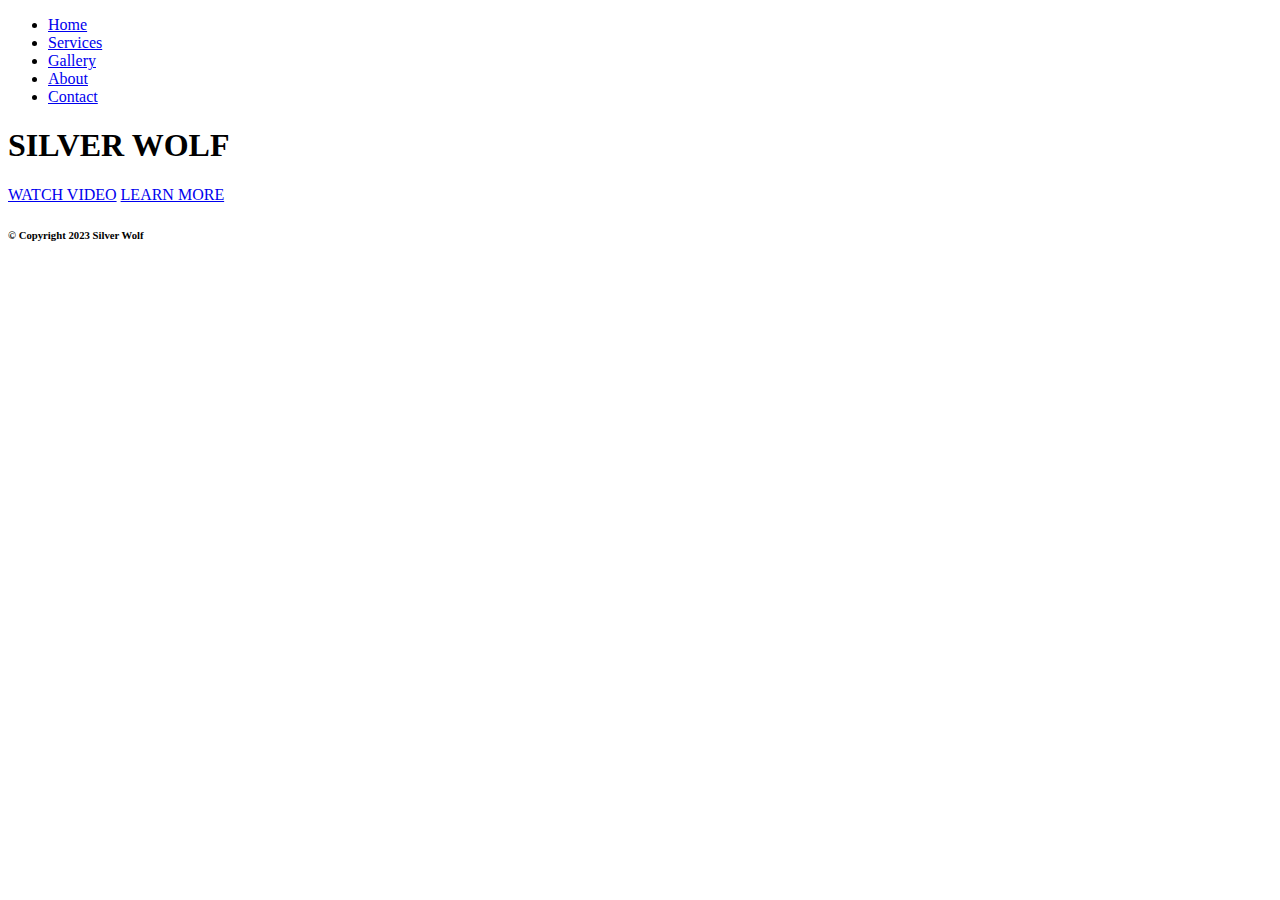
==== index.html @ 578dad00 "added.index.html" ====
<!DOCTYPE html>
<html>
    <head>
        <title>SILVER WOLF </title>
        <link rel="stylesheet" type = "text/css" href="style.css">
    </head>
<body>
    <header>
     <div class = "main">

        




            <ul>
                <li class="active"><a href="index.html">Home</a></li>
                <li><a href="#">Services</a></li>
                <li><a href="gallery.html">Gallery</a></li>
                <li><a href="#">About</a></li>
                <li><a href="#">Contact</a></li>
            </ul>
        </div>
        <div class="title">
            <h1>SILVER WOLF </h1>
        </div>
        <div class="button">
            <a href="#" class="btn">WATCH VIDEO</a>
            <a href="#" class="btn">LEARN MORE</a>
        </div>
    </header>
    <footer>
        <h6>&copy; Copyright 2023 Silver Wolf</h6>
    </footer>

</body>

</html>
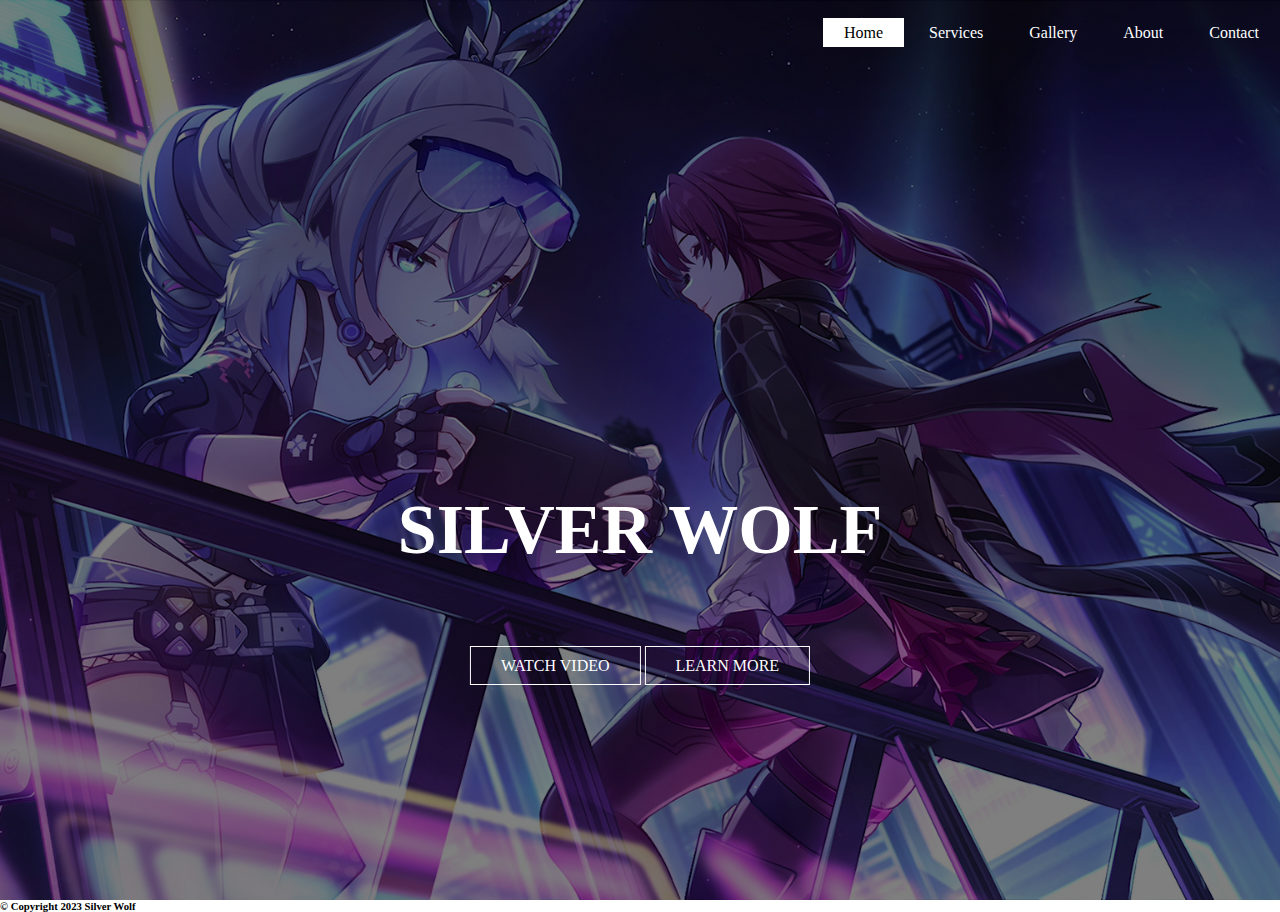
==== commit db2255b9: "Update index.html" ====
--- a/index.html
+++ b/index.html
@@ -25,7 +25,7 @@
             <h1>SILVER WOLF </h1>
         </div>
         <div class="button">
-            <a href="#" class="btn">WATCH VIDEO</a>
+            <a href="http://www.youtube.com/@ramrem" class="btn">WATCH VIDEO</a>
             <a href="#" class="btn">LEARN MORE</a>
         </div>
     </header>
@@ -35,4 +35,4 @@
 
 </body>
 
-</html>+</html>
--- a/style.css
+++ b/style.css
@@ -0,0 +1,117 @@
+*{
+    margin: 0;
+    padding: 0;
+    font-family: Century Gothic;
+}
+
+header{
+    background-image: linear-gradient(rgba(0,0,0,0.5),rgba(0,0,0,0.5)),url(17.png);
+    background-size: cover;
+    background-position: center;
+    height: 100vh;
+    width: 100%;
+
+}
+
+ul{
+    float: right;
+    list-style-type: none;
+    margin-top: 24px;
+
+}
+ul li {
+    display: inline-block;
+}
+ul li a{
+    text-decoration: none;
+    color: #fff;
+    padding: 5px 20px;
+    border: 1px solid transparent;
+    transition: 0.6s ease;
+}
+
+ul li a:hover{
+    background-color: #fff;
+    color: #000;
+}
+
+ul li.active a{
+    background-color: #fff;
+    color: #000;
+} 
+
+
+.main{
+    margin: auto;
+
+}
+
+.title{
+position: absolute;
+top: 50%;
+left: 50%;
+transform: translate(-50%,50%);
+}
+
+.title h1{
+    color: #fff;
+    font-size:70px;   
+
+
+}
+
+.name{
+position: absolute;
+top: 50%;
+left: 40%;
+transform: translate(-40%,50%);
+text-align: center;
+}
+
+
+.name h2{
+    color: #fff;
+    font-size:60px;   
+
+}
+.button{
+    position: absolute;
+    top: 72%;
+    left: 50%;
+    transform: translate(-50%,50%);
+}
+
+.btn{
+border: 1px solid #fff;
+padding: 10px 30px;
+color: #fff;
+text-decoration: none;
+transition: 0.6s ease;
+}
+
+
+.btn:hover{
+    background-color: #fff;
+    color: #000;
+    
+}
+
+img{
+    
+
+    height: 100vh;
+    width: 100%; 
+    background-size: auto;
+    background-position: center;
+
+
+}
+
+.pictures{
+    margin: auto;
+    background-size: cover;
+background-position: center;
+height: 100vh;
+width: 100%;
+}
+
